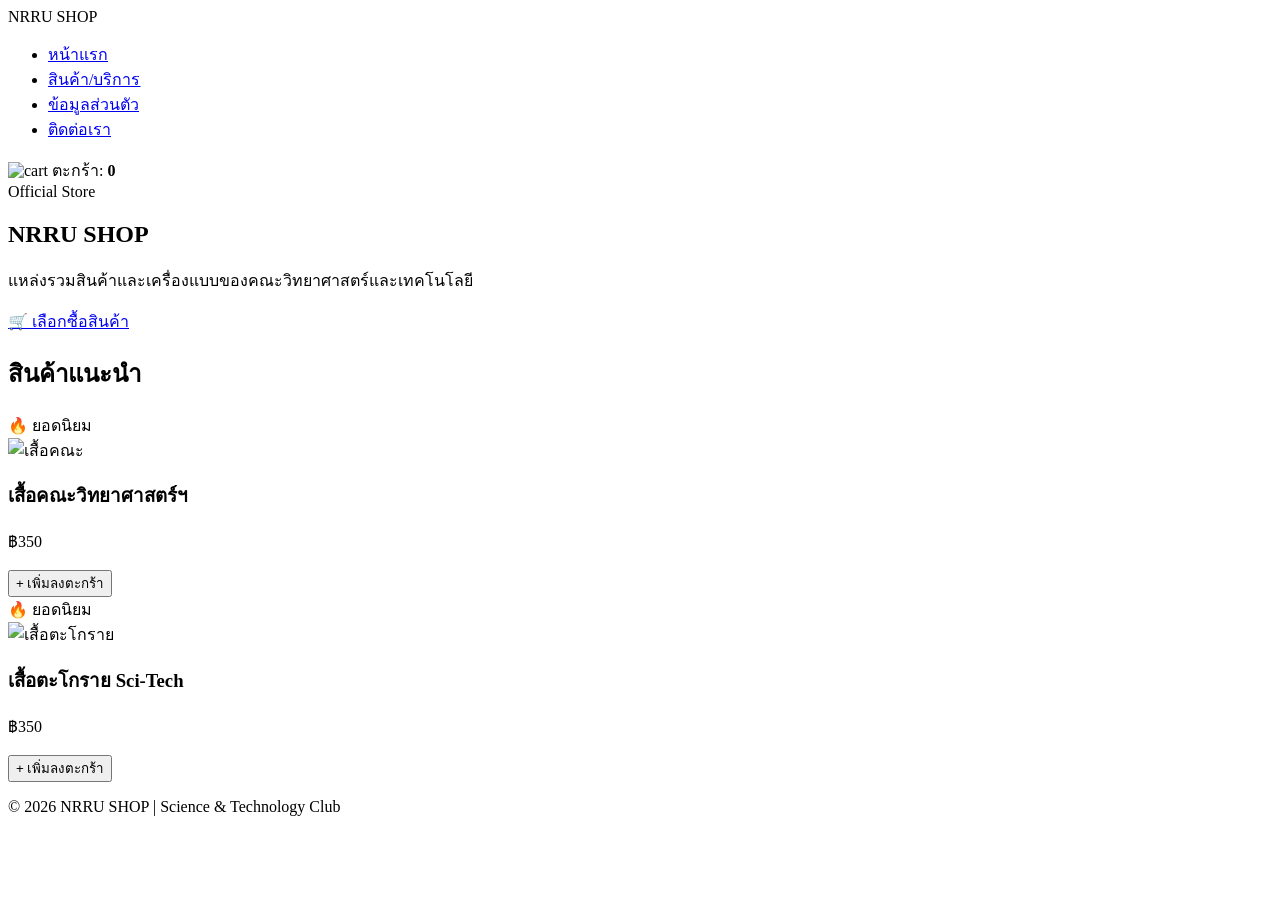
==== index.html @ ff276d48 "index.html" ====
<!DOCTYPE html>
<html lang="th">
<head>
    <meta charset="UTF-8">
    <meta name="viewport" content="width=device-width, initial-scale=1.0">
    <title>NRRU SHOP | สโมสรวิทยาศาสตร์และเทคโนโลยี</title>
    <link rel="stylesheet" href="style.css">
    <link href="https://fonts.googleapis.com/css2?family=Sarabun:wght@300;400;700&display=swap" rel="stylesheet">
</head>
<body>

<header>
    <nav class="navbar">
        <div class="logo">NRRU <span>SHOP</span></div>
        <ul class="nav-links">
            <li><a href="index.html" class="active">หน้าแรก</a></li>
            <li><a href="Salespage.html">สินค้า/บริการ</a></li>
            <li><a href="about.html">ข้อมูลส่วนตัว</a></li>
            <li><a href="contact.html">ติดต่อเรา</a></li>
        </ul>
    </nav>
</header>

<div class="cart-container">
    <div class="cart-status">
        <img src="img/32.png" alt="cart" class="cart-icon">
        <span>ตะกร้า:</span> <b id="cart-count">0</b>
    </div>
</div>

<section class="hero-v2">
    <div class="hero-overlay">
        <div class="hero-content">
            <span class="badge-top">Official Store</span>
            <h1>NRRU SHOP</h1>
            <p>แหล่งรวมสินค้าและเครื่องแบบของคณะวิทยาศาสตร์และเทคโนโลยี</p>
            <div class="hero-btns">
                <a href="Salespage.html" class="btn-primary">🛒 เลือกซื้อสินค้า</a>
            </div>
        </div>
    </div>
</section>

<main class="container">
    <section class="products">
        <div class="section-header">
            <h2 class="section-title">สินค้าแนะนำ</h2>
            <div class="title-underline"></div>
        </div>
        <div class="product-grid">
            <div class="product-card">
                <div class="badge-hot">🔥 ยอดนิยม</div>
                <div class="product-img-box"><img src="img/1.jpg" alt="เสื้อคณะ"></div>
                <div class="product-info">
                    <h3>เสื้อคณะวิทยาศาสตร์ฯ</h3>
                    <p class="price">฿350</p>
                    <button class="btn-buy" onclick="addToCart('เสื้อคณะวิทยาศาสตร์ฯ', 350)">+ เพิ่มลงตะกร้า</button>
                </div>
            </div>
            <div class="product-card">
                <div class="badge-hot">🔥 ยอดนิยม</div>
                <div class="product-img-box"><img src="img/2.jpg" alt="เสื้อตะโกราย"></div>
                <div class="product-info">
                    <h3>เสื้อตะโกราย Sci-Tech</h3>
                    <p class="price">฿350</p>
                    <button class="btn-buy" onclick="addToCart('เสื้อตะโกราย Sci-Tech', 350)">+ เพิ่มลงตะกร้า</button>
                </div>
            </div>
        </div>
    </section>
</main>

<footer>
    <p>&copy; 2026 NRRU SHOP | Science & Technology Club</p>
</footer>

<script src="script.js"></script>
</body>
</html>
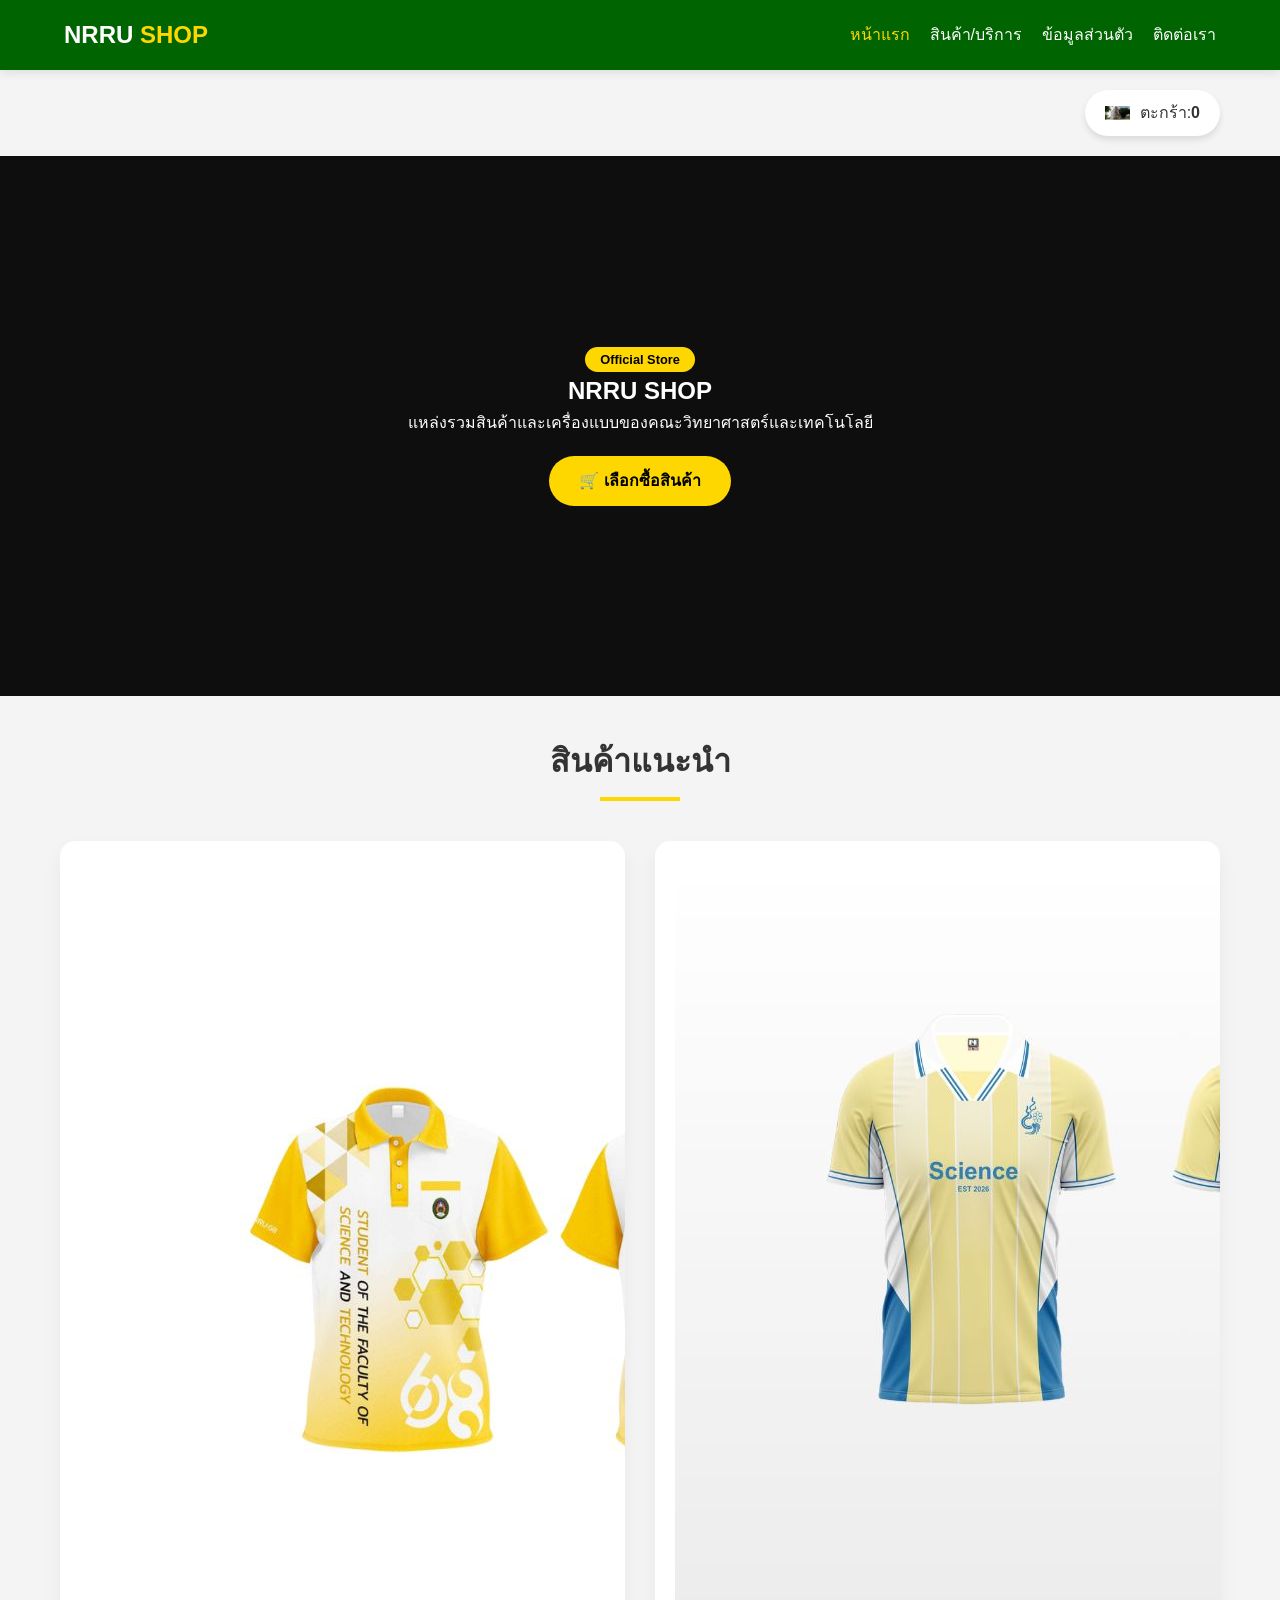
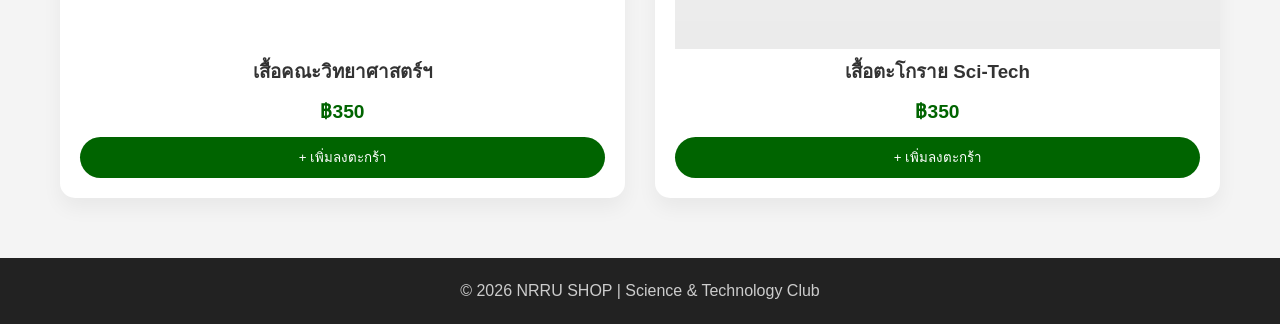
==== commit 3632ed65: "index.html" ====
--- a/index.html
+++ b/index.html
@@ -3,77 +3,63 @@
 <head>
     <meta charset="UTF-8">
     <meta name="viewport" content="width=device-width, initial-scale=1.0">
-    <title>NRRU SHOP | สโมสรวิทยาศาสตร์และเทคโนโลยี</title>
+    <title>NRRU SHOP | หน้าแรก</title>
     <link rel="stylesheet" href="style.css">
     <link href="https://fonts.googleapis.com/css2?family=Sarabun:wght@300;400;700&display=swap" rel="stylesheet">
 </head>
 <body>
+    <header>
+        <nav class="navbar">
+            <div class="logo">NRRU <span>SHOP</span></div>
+            <ul class="nav-links">
+                <li><a href="index.html" class="active">หน้าแรก</a></li>
+                <li><a href="Salespage.html">สินค้า/บริการ</a></li>
+                <li><a href="about.html">ข้อมูลส่วนตัว</a></li>
+                <li><a href="contact.html">ติดต่อเรา</a></li>
+            </ul>
+        </nav>
+    </header>
 
-<header>
-    <nav class="navbar">
-        <div class="logo">NRRU <span>SHOP</span></div>
-        <ul class="nav-links">
-            <li><a href="index.html" class="active">หน้าแรก</a></li>
-            <li><a href="Salespage.html">สินค้า/บริการ</a></li>
-            <li><a href="about.html">ข้อมูลส่วนตัว</a></li>
-            <li><a href="contact.html">ติดต่อเรา</a></li>
-        </ul>
-    </nav>
-</header>
+    <div class="cart-container">
+        <div class="cart-status">
+            <img src="32.jpg" alt="cart" class="cart-icon"> <!-- แก้ไข Path รูป -->
+            <span>ตะกร้า:</span> <b id="cart-count">0</b>
+        </div>
+    </div>
 
-<div class="cart-container">
-    <div class="cart-status">
-        <img src="img/32.png" alt="cart" class="cart-icon">
-        <span>ตะกร้า:</span> <b id="cart-count">0</b>
-    </div>
-</div>
-
-<section class="hero-v2">
-    <div class="hero-overlay">
-        <div class="hero-content">
-            <span class="badge-top">Official Store</span>
-            <h1>NRRU SHOP</h1>
-            <p>แหล่งรวมสินค้าและเครื่องแบบของคณะวิทยาศาสตร์และเทคโนโลยี</p>
-            <div class="hero-btns">
+    <section class="hero-v2">
+        <div class="hero-overlay">
+            <div class="hero-content">
+                <span class="badge-top">Official Store</span>
+                <h1>NRRU SHOP</h1>
+                <p>แหล่งรวมสินค้าและเครื่องแบบของคณะวิทยาศาสตร์และเทคโนโลยี</p>
                 <a href="Salespage.html" class="btn-primary">🛒 เลือกซื้อสินค้า</a>
             </div>
         </div>
-    </div>
-</section>
+    </section>
 
-<main class="container">
-    <section class="products">
-        <div class="section-header">
-            <h2 class="section-title">สินค้าแนะนำ</h2>
-            <div class="title-underline"></div>
-        </div>
+    <main class="container">
+        <h2 class="section-title">สินค้าแนะนำ</h2>
+        <div class="title-underline"></div>
         <div class="product-grid">
             <div class="product-card">
-                <div class="badge-hot">🔥 ยอดนิยม</div>
-                <div class="product-img-box"><img src="img/1.jpg" alt="เสื้อคณะ"></div>
-                <div class="product-info">
-                    <h3>เสื้อคณะวิทยาศาสตร์ฯ</h3>
-                    <p class="price">฿350</p>
-                    <button class="btn-buy" onclick="addToCart('เสื้อคณะวิทยาศาสตร์ฯ', 350)">+ เพิ่มลงตะกร้า</button>
-                </div>
+                <img src="1.jpg" alt="เสื้อคณะ"> <!-- แก้ไข Path รูป -->
+                <h3>เสื้อคณะวิทยาศาสตร์ฯ</h3>
+                <p class="price">฿350</p>
+                <button class="btn-buy" onclick="addToCart('เสื้อคณะ', 350)">+ เพิ่มลงตะกร้า</button>
             </div>
             <div class="product-card">
-                <div class="badge-hot">🔥 ยอดนิยม</div>
-                <div class="product-img-box"><img src="img/2.jpg" alt="เสื้อตะโกราย"></div>
-                <div class="product-info">
-                    <h3>เสื้อตะโกราย Sci-Tech</h3>
-                    <p class="price">฿350</p>
-                    <button class="btn-buy" onclick="addToCart('เสื้อตะโกราย Sci-Tech', 350)">+ เพิ่มลงตะกร้า</button>
-                </div>
+                <img src="2.jpg" alt="เสื้อตะโกราย"> <!-- แก้ไข Path รูป -->
+                <h3>เสื้อตะโกราย Sci-Tech</h3>
+                <p class="price">฿350</p>
+                <button class="btn-buy" onclick="addToCart('เสื้อตะโกราย', 350)">+ เพิ่มลงตะกร้า</button>
             </div>
         </div>
-    </section>
-</main>
+    </main>
 
-<footer>
-    <p>&copy; 2026 NRRU SHOP | Science & Technology Club</p>
-</footer>
-
-<script src="script.js"></script>
+    <footer>
+        <p>&copy; 2026 NRRU SHOP | Science & Technology Club</p>
+    </footer>
+    <script src="script.js"></script>
 </body>
 </html>
--- a/style.css
+++ b/style.css
@@ -0,0 +1,232 @@
+/* --- 1. General Setup --- */
+:root {
+    --primary-color: #006400;    /* เขียวเข้ม */
+    --secondary-color: #ffd700;  /* ทอง */
+    --text-light: #ffffff;
+    --text-dark: #333333;
+    --bg-light: #f4f4f4;
+    --transition: all 0.3s ease;
+}
+
+* {
+    margin: 0;
+    padding: 0;
+    box-sizing: border-box;
+    font-family: 'Sarabun', sans-serif;
+}
+
+body {
+    background-color: var(--bg-light);
+    color: var(--text-dark);
+    line-height: 1.6;
+}
+
+/* --- 2. Navbar --- */
+.navbar {
+    background-color: var(--primary-color);
+    display: flex;
+    justify-content: space-between;
+    align-items: center;
+    padding: 1rem 5%;
+    position: sticky;
+    top: 0;
+    z-index: 1000;
+    box-shadow: 0 2px 10px rgba(0,0,0,0.1);
+    transition: var(--transition);
+}
+
+.logo {
+    font-size: 1.5rem;
+    font-weight: bold;
+    color: var(--text-light);
+    text-transform: uppercase;
+}
+
+.logo span {
+    color: var(--secondary-color);
+}
+
+.nav-links {
+    list-style: none;
+    display: flex;
+}
+
+.nav-links li {
+    margin-left: 20px;
+}
+
+.nav-links a {
+    text-decoration: none;
+    color: var(--text-light);
+    font-weight: 400;
+    transition: var(--transition);
+}
+
+.nav-links a:hover, .nav-links a.active {
+    color: var(--secondary-color);
+}
+
+/* --- 3. Hero Section --- */
+.hero-v2 {
+    height: 60vh;
+    background: url('img/hero-bg.jpg') center/cover no-repeat; /* ใส่รูปพื้นหลังถ้ามี */
+    background-color: #222;
+    position: relative;
+    display: flex;
+    align-items: center;
+    justify-content: center;
+    text-align: center;
+    color: var(--text-light);
+}
+
+.hero-overlay {
+    background: rgba(0, 0, 0, 0.6);
+    width: 100%;
+    height: 100%;
+    display: flex;
+    align-items: center;
+    justify-content: center;
+}
+
+.badge-top {
+    background: var(--secondary-color);
+    color: #000;
+    padding: 5px 15px;
+    border-radius: 20px;
+    font-size: 0.8rem;
+    font-weight: bold;
+}
+
+/* --- 4. Cart Status --- */
+.cart-container {
+    max-width: 1200px;
+    margin: 20px auto;
+    padding: 0 20px;
+    text-align: right;
+}
+
+.cart-status {
+    display: inline-flex;
+    align-items: center;
+    background: #fff;
+    padding: 10px 20px;
+    border-radius: 30px;
+    box-shadow: 0 4px 6px rgba(0,0,0,0.1);
+}
+
+.cart-icon {
+    width: 25px;
+    margin-right: 10px;
+}
+
+/* --- 5. Product Grid --- */
+.container {
+    max-width: 1200px;
+    margin: 40px auto;
+    padding: 0 20px;
+}
+
+.section-title {
+    text-align: center;
+    font-size: 2rem;
+    margin-bottom: 10px;
+}
+
+.title-underline {
+    width: 80px;
+    height: 4px;
+    background: var(--secondary-color);
+    margin: 0 auto 40px;
+}
+
+.product-grid {
+    display: grid;
+    grid-template-columns: repeat(auto-fit, minmax(250px, 1fr));
+    gap: 30px;
+}
+
+.product-card {
+    background: #fff;
+    border-radius: 15px;
+    overflow: hidden;
+    box-shadow: 0 10px 20px rgba(0,0,0,0.05);
+    transition: var(--transition);
+    position: relative;
+    padding: 20px;
+    text-align: center;
+}
+
+.product-card:hover {
+    transform: translateY(-10px);
+}
+
+.badge-hot {
+    position: absolute;
+    top: 10px;
+    right: 10px;
+    background: #ff4500;
+    color: #fff;
+    padding: 2px 10px;
+    font-size: 0.7rem;
+    border-radius: 5px;
+}
+
+.product-img-box img {
+    width: 100%;
+    height: 200px;
+    object-fit: contain;
+    margin-bottom: 15px;
+}
+
+.price {
+    color: var(--primary-color);
+    font-weight: bold;
+    font-size: 1.2rem;
+    margin: 10px 0;
+}
+
+.btn-buy {
+    background: var(--primary-color);
+    color: #fff;
+    border: none;
+    padding: 10px 20px;
+    border-radius: 25px;
+    cursor: pointer;
+    width: 100%;
+    transition: var(--transition);
+}
+
+.btn-buy:hover {
+    background: #004d00;
+}
+
+.btn-primary {
+    display: inline-block;
+    background: var(--secondary-color);
+    color: #000;
+    padding: 12px 30px;
+    border-radius: 30px;
+    text-decoration: none;
+    font-weight: bold;
+    margin-top: 20px;
+}
+
+/* --- 6. Footer --- */
+footer {
+    background: #222;
+    color: #ccc;
+    text-align: center;
+    padding: 20px 0;
+    margin-top: 60px;
+}
+
+/* --- 7. Mobile Responsive --- */
+@media (max-width: 768px) {
+    .nav-links {
+        display: none; /* สำหรับทำ Hamburger Menu ในอนาคต */
+    }
+    
+    .hero-v2 h1 {
+        font-size: 2rem;
+    }
+}
